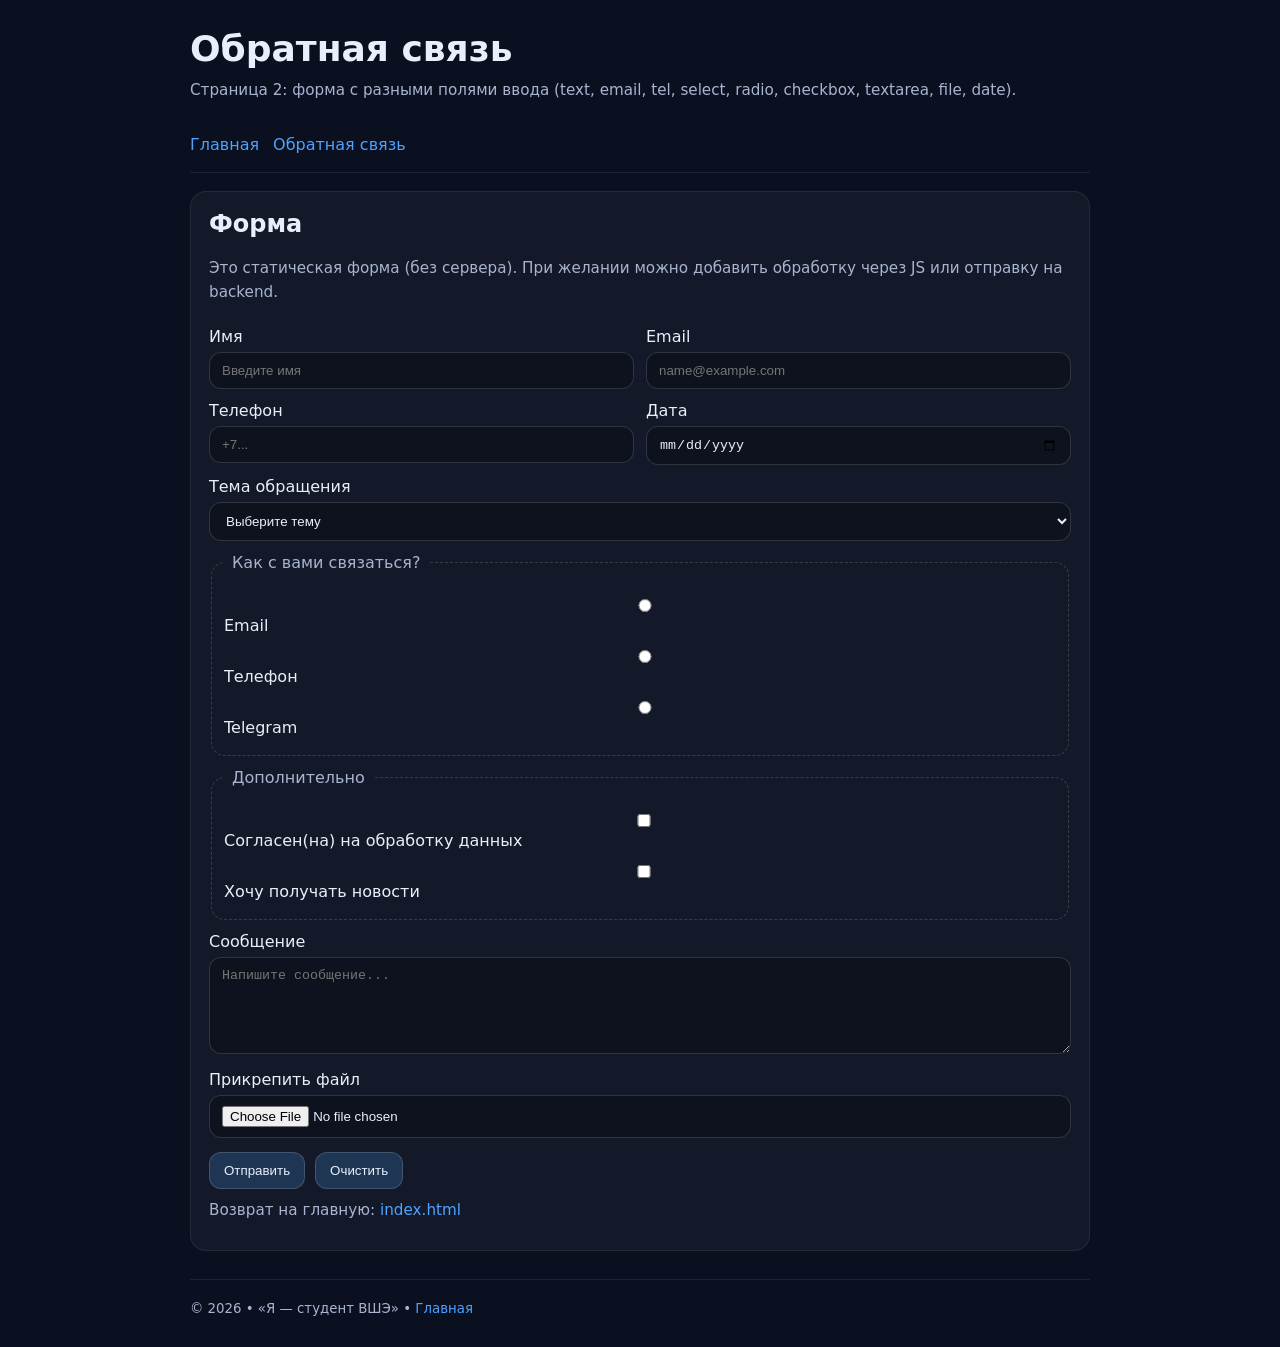
==== feedback.html @ 01f865db "HSE student static site" ====
<!doctype html>
<html lang="ru">
<head>
  <meta charset="utf-8" />
  <meta name="viewport" content="width=device-width, initial-scale=1" />
  <title>Обратная связь — Я студент ВШЭ</title>
  <style>
    :root { --bg:#0b1220; --card:#111b2e; --text:#e8eefc; --muted:#a9b4cf; --accent:#4da3ff; }
    * { box-sizing: border-box; }
    body { margin:0; font-family: system-ui,-apple-system,Segoe UI,Roboto,Arial,sans-serif; background: #0a1020; color: var(--text); }
    a { color: var(--accent); text-decoration: none; }
    a:hover { text-decoration: underline; }
    header, nav, main, footer { width: min(900px, 92vw); margin: 0 auto; }
    header { padding: 28px 0 10px; }
    nav { padding: 12px 0 18px; display:flex; gap:14px; flex-wrap:wrap; border-bottom:1px solid rgba(255,255,255,.08); }
    main { padding: 18px 0 28px; }
    .card { background: rgba(255,255,255,.04); border:1px solid rgba(255,255,255,.08); border-radius: 16px; padding: 18px; }
    h1 { margin:0 0 8px; font-size: clamp(26px, 3vw, 36px); }
    p { margin: 10px 0; color: var(--muted); line-height: 1.55; }
    label { display:block; margin: 12px 0 6px; }
    input, select, textarea {
      width: 100%;
      padding: 10px 12px;
      border-radius: 12px;
      border: 1px solid rgba(255,255,255,.14);
      background: rgba(0,0,0,.25);
      color: var(--text);
      outline: none;
    }
    input:focus, select:focus, textarea:focus { border-color: rgba(77,163,255,.65); }
    .row { display:grid; grid-template-columns: 1fr 1fr; gap: 12px; }
    @media (max-width: 720px){ .row { grid-template-columns: 1fr; } }
    fieldset { border: 1px dashed rgba(255,255,255,.16); border-radius: 14px; padding: 12px; margin-top: 12px; }
    legend { padding: 0 8px; color: var(--muted); }
    .actions { display:flex; gap:10px; flex-wrap: wrap; margin-top: 14px; }
    button {
      padding: 10px 14px;
      border-radius: 12px;
      border: 1px solid rgba(255,255,255,.16);
      background: rgba(77,163,255,.20);
      color: var(--text);
      cursor: pointer;
    }
    button:hover { background: rgba(77,163,255,.28); }
    .muted { color: var(--muted); font-size: .95rem; }
    footer { padding: 18px 0 30px; color: var(--muted); border-top:1px solid rgba(255,255,255,.08); }
  </style>
</head>

<body>
  <header>
    <h1>Обратная связь</h1>
    <p class="muted">Страница 2: форма с разными полями ввода (text, email, tel, select, radio, checkbox, textarea, file, date).</p>
  </header>

  <nav aria-label="Основная навигация">
    <a href="index.html">Главная</a>
    <a href="feedback.html">Обратная связь</a>
  </nav>

  <main>
    <article class="card">
      <h2 style="margin-top:0;">Форма</h2>
      <p class="muted">
        Это статическая форма (без сервера). При желании можно добавить обработку через JS или отправку на backend.
      </p>

      <form action="#" method="post" enctype="multipart/form-data">
        <div class="row">
          <div>
            <label for="name">Имя</label>
            <input id="name" name="name" type="text" placeholder="Введите имя" required />
          </div>
          <div>
            <label for="email">Email</label>
            <input id="email" name="email" type="email" placeholder="name@example.com" required />
          </div>
        </div>

        <div class="row">
          <div>
            <label for="phone">Телефон</label>
            <input id="phone" name="phone" type="tel" placeholder="+7..." />
          </div>
          <div>
            <label for="date">Дата</label>
            <input id="date" name="date" type="date" />
          </div>
        </div>

        <label for="topic">Тема обращения</label>
        <select id="topic" name="topic" required>
          <option value="" selected disabled>Выберите тему</option>
          <option value="study">Учёба</option>
          <option value="projects">Проекты</option>
          <option value="events">Мероприятия</option>
          <option value="other">Другое</option>
        </select>

        <fieldset>
          <legend>Как с вами связаться?</legend>
          <label><input type="radio" name="contactWay" value="email" required /> Email</label>
          <label><input type="radio" name="contactWay" value="phone" /> Телефон</label>
          <label><input type="radio" name="contactWay" value="telegram" /> Telegram</label>
        </fieldset>

        <fieldset>
          <legend>Дополнительно</legend>
          <label><input type="checkbox" name="agree" required /> Согласен(на) на обработку данных</label>
          <label><input type="checkbox" name="subscribe" /> Хочу получать новости</label>
        </fieldset>

        <label for="message">Сообщение</label>
        <textarea id="message" name="message" rows="5" placeholder="Напишите сообщение..."></textarea>

        <label for="file">Прикрепить файл</label>
        <input id="file" name="file" type="file" />

        <div class="actions">
          <button type="submit">Отправить</button>
          <button type="reset">Очистить</button>
        </div>

        <p class="muted">
          Возврат на главную: <a href="index.html">index.html</a>
        </p>
      </form>
    </article>
  </main>

  <footer>
    <small>© 2026 • «Я — студент ВШЭ» • <a href="index.html">Главная</a></small>
  </footer>
</body>
</html>
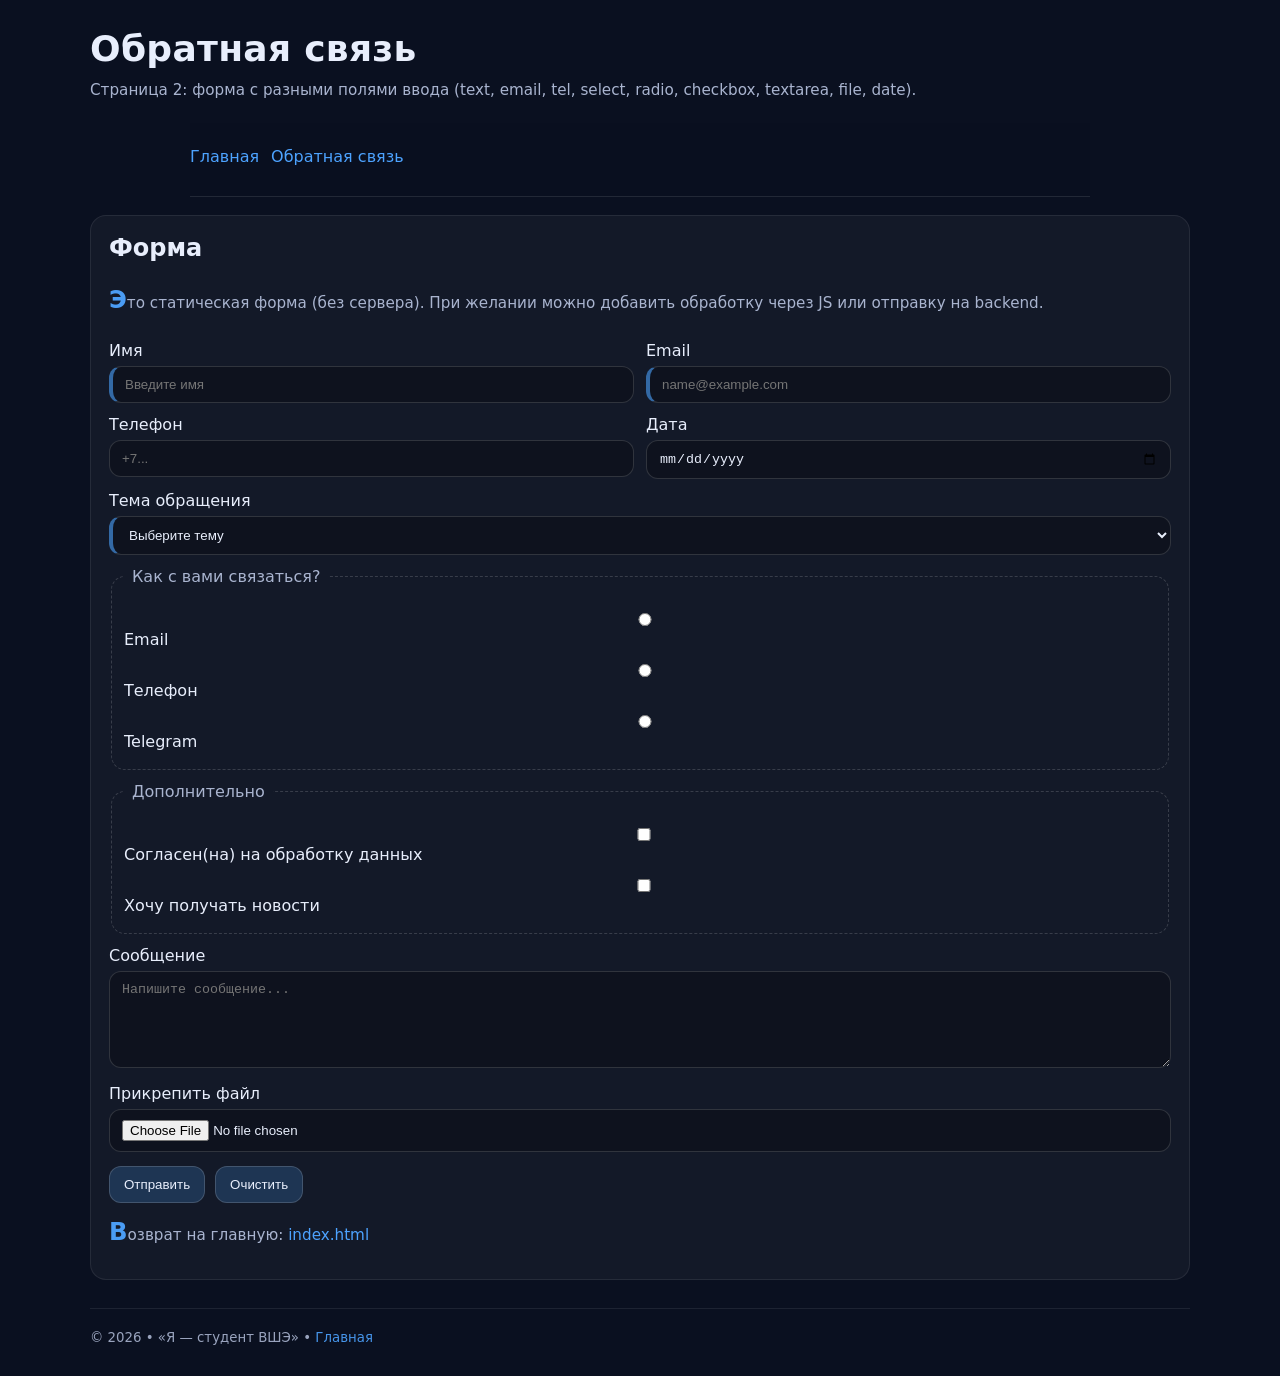
==== commit 5fb9d90f: "Add CSS (selectors, flexbox, media, inline, important)" ====
--- a/feedback.html
+++ b/feedback.html
@@ -4,7 +4,8 @@
   <meta charset="utf-8" />
   <meta name="viewport" content="width=device-width, initial-scale=1" />
   <title>Обратная связь — Я студент ВШЭ</title>
-  <style>
+  <link rel="stylesheet" href="styles.css">
+<style>
     :root { --bg:#0b1220; --card:#111b2e; --text:#e8eefc; --muted:#a9b4cf; --accent:#4da3ff; }
     * { box-sizing: border-box; }
     body { margin:0; font-family: system-ui,-apple-system,Segoe UI,Roboto,Arial,sans-serif; background: #0a1020; color: var(--text); }
@@ -45,20 +46,31 @@
     .muted { color: var(--muted); font-size: .95rem; }
     footer { padding: 18px 0 30px; color: var(--muted); border-top:1px solid rgba(255,255,255,.08); }
   </style>
+
+  <style>
+    /* embedded styles */
+    h2 { text-transform: none; }               /* элементный */
+    .btn:hover { transform: translateY(-1px);} /* класс + псевдокласс */
+    main p:first-of-type::first-letter{        /* псевдоэлемент */
+      font-size: 1.6em; font-weight: 700; color: rgba(77,163,255,.95);
+    }
+  </style>
 </head>
 
 <body>
-  <header>
-    <h1>Обратная связь</h1>
+  <header class="container">
+    <h1 id="topTitle">Обратная связь</h1>
     <p class="muted">Страница 2: форма с разными полями ввода (text, email, tel, select, radio, checkbox, textarea, file, date).</p>
   </header>
 
-  <nav aria-label="Основная навигация">
+  <nav class="site-nav">
+  <div class="container nav-inner" aria-label="Основная навигация">
     <a href="index.html">Главная</a>
     <a href="feedback.html">Обратная связь</a>
-  </nav>
+    </div>
+</nav>
 
-  <main>
+  <main class="container">
     <article class="card">
       <h2 style="margin-top:0;">Форма</h2>
       <p class="muted">
@@ -128,8 +140,8 @@
     </article>
   </main>
 
-  <footer>
-    <small>© 2026 • «Я — студент ВШЭ» • <a href="index.html">Главная</a></small>
+  <footer class="container">
+    <small style="opacity:.9;">© 2026 • «Я — студент ВШЭ» • <a href="index.html">Главная</a></small>
   </footer>
 </body>
 </html>
--- a/styles.css
+++ b/styles.css
@@ -0,0 +1,15 @@
+:root{--bg:#0a1020;--text:#e8eefc;--muted:#a9b4cf;--accent:#4da3ff;--border:rgba(255,255,255,.10);--card:rgba(255,255,255,.06)}
+*{box-sizing:border-box}
+body{margin:0;font-family:system-ui,-apple-system,Segoe UI,Roboto,Arial,sans-serif;background:radial-gradient(1200px 600px at 10% 10%, rgba(77,163,255,.16), transparent 60%),var(--bg);color:var(--text)}
+a{color:var(--accent);text-decoration:none} a:hover{text-decoration:underline}
+.container{width:min(1100px,92vw);margin:0 auto}
+nav.site-nav{position:sticky;top:0;z-index:10;background:rgba(10,16,32,.82);backdrop-filter:blur(10px);border-bottom:1px solid var(--border)}
+nav.site-nav .nav-inner{display:flex;gap:12px;flex-wrap:wrap;align-items:center;padding:12px 0}
+.card{background:var(--card);border:1px solid var(--border);border-radius:16px;padding:18px}
+.grid{display:flex;gap:16px} .grid>.card{flex:1 1 0}
+#topTitle{letter-spacing:.3px}
+ul.pretty{list-style:none;padding-left:0} ul.pretty li{position:relative;padding-left:28px;color:var(--muted)}
+ul.pretty li::before{content:"✓";position:absolute;left:0;top:0;color:#18a67a;font-weight:700}
+input[required],select[required],textarea[required]{border-left:4px solid rgba(77,163,255,.6)}
+mark{background:rgba(77,163,255,.35)!important;color:var(--text)!important;padding:0 6px;border-radius:6px}
+@media (max-width:850px){.grid{flex-direction:column}nav.site-nav .nav-inner{justify-content:center}}
